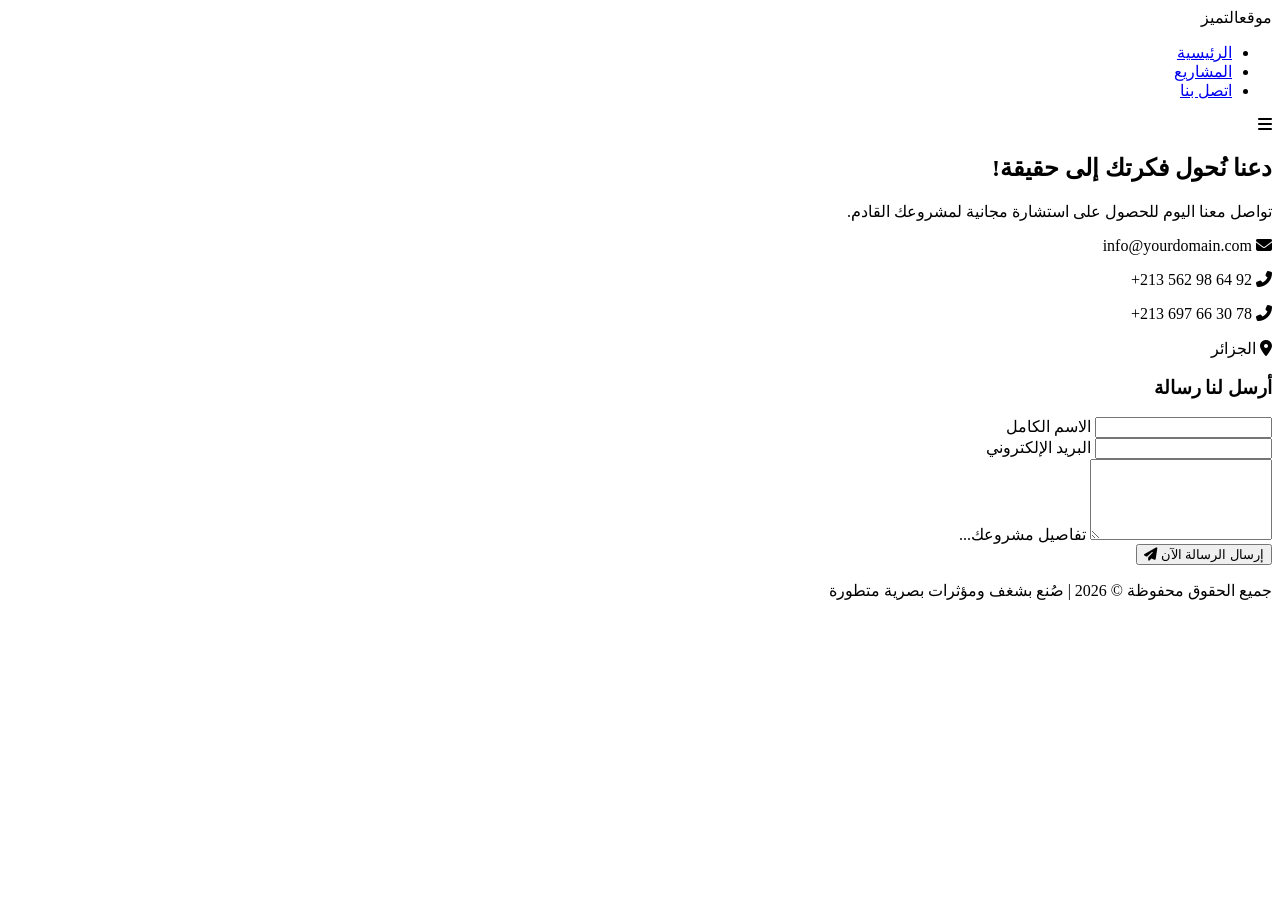
==== contact.html @ 58818e41 "Create contact.html" ====
<!DOCTYPE html>
<html lang="ar" dir="rtl">
<head>
    <meta charset="UTF-8">
    <meta name="viewport" content="width=device-width, initial-scale=1.0">
    <title>اتصل بنا - تواصل معنا</title>
    <link rel="stylesheet" href="style.css">
    <link rel="stylesheet" href="https://cdnjs.cloudflare.com/ajax/libs/font-awesome/6.4.0/css/all.min.css">
</head>
<body>

    <nav class="navbar">
        <div class="logo">موقع<span>التميز</span></div>
        <ul class="nav-links">
            <li><a href="index.html">الرئيسية</a></li>
            <li><a href="portfolio.html">المشاريع</a></li>
            <li><a href="contact.html" class="active">اتصل بنا</a></li>
        </ul>
        <div class="menu-btn" id="menuBtn"><i class="fas fa-bars"></i></div>
    </nav>

    <section class="contact-container">
        <div class="contact-box">
            <div class="contact-info">
                <h2>دعنا نُحول فكرتك إلى حقيقة!</h2>
                <p>تواصل معنا اليوم للحصول على استشارة مجانية لمشروعك القادم.</p>
                <div class="info-details">
                    <p><i class="fas fa-envelope"></i> info@yourdomain.com</p>
                    <p><i class="fas fa-phone-alt"></i> <span dir="ltr">+213 562 98 64 92</span></p>
                    <p><i class="fas fa-phone-alt"></i> <span dir="ltr">+213 697 66 30 78</span></p>
                    <p><i class="fas fa-map-marker-alt"></i> الجزائر</p>
                </div>
            </div>
            
            <form class="contact-form" id="customContactForm">
                <h3>أرسل لنا رسالة</h3>
                <div class="input-group">
                    <input type="text" required placeholder=" ">
                    <label>الاسم الكامل</label>
                </div>
                <div class="input-group">
                    <input type="email" required placeholder=" ">
                    <label>البريد الإلكتروني</label>
                </div>
                <div class="input-group">
                    <textarea rows="5" required placeholder=" "></textarea>
                    <label>تفاصيل مشروعك...</label>
                </div>
                <button type="submit" class="btn btn-submit">إرسال الرسالة الآن <i class="fas fa-paper-plane"></i></button>
            </form>
        </div>
    </section>

    <footer>
        <p>جميع الحقوق محفوظة © 2026 | صُنع بشغف ومؤثرات بصرية متطورة</p>
    </footer>

    <script src="script.js"></script>
</body>
</html>
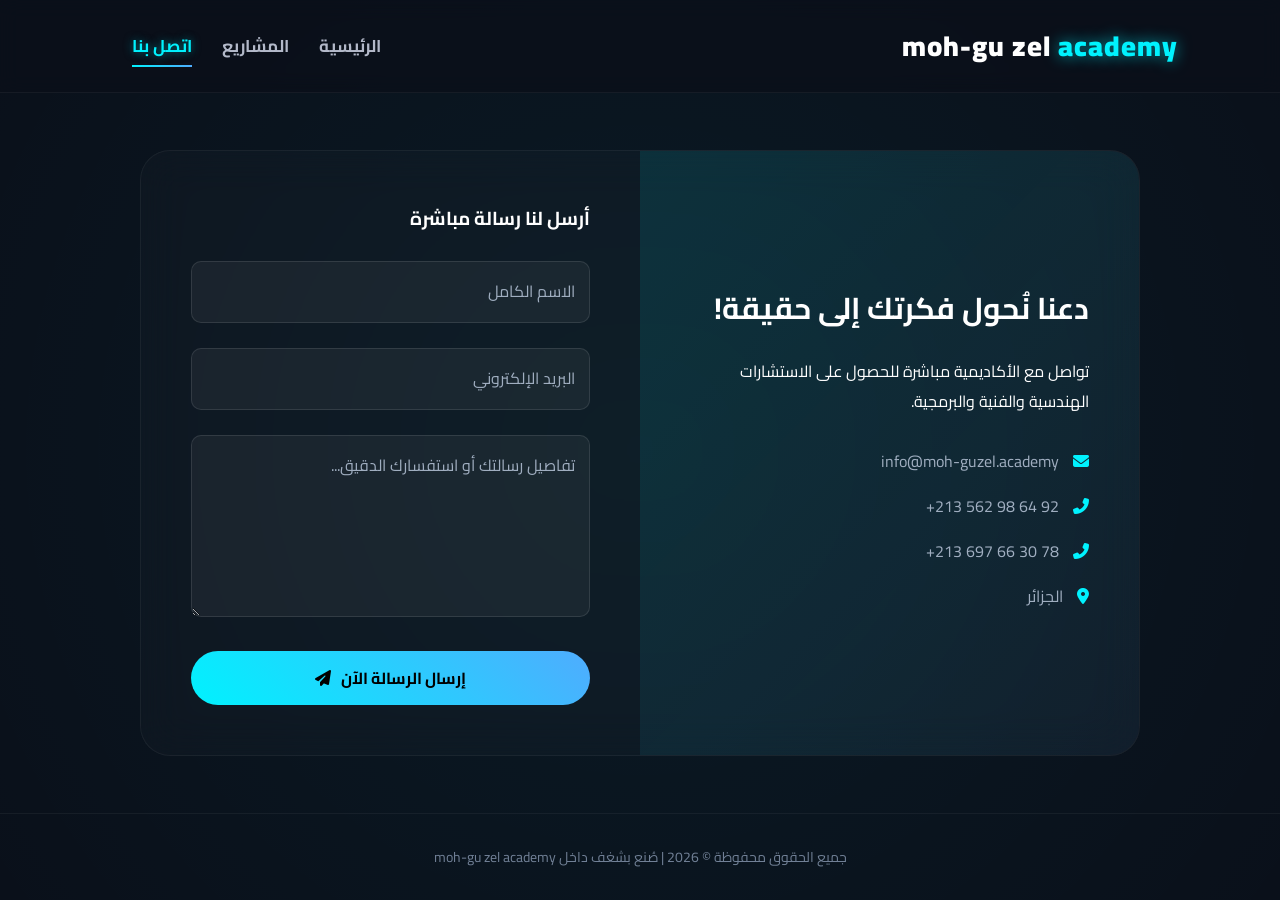
==== commit dce57ae9: "Update contact.html" ====
--- a/contact.html
+++ b/contact.html
@@ -3,14 +3,20 @@
 <head>
     <meta charset="UTF-8">
     <meta name="viewport" content="width=device-width, initial-scale=1.0">
-    <title>اتصل بنا - تواصل معنا</title>
+    <title>اتصل بنا - moh-gu zel academy</title>
     <link rel="stylesheet" href="style.css">
     <link rel="stylesheet" href="https://cdnjs.cloudflare.com/ajax/libs/font-awesome/6.4.0/css/all.min.css">
 </head>
 <body>
 
+    <audio id="bgMusic" loop>
+        <source src="https://www.soundhelix.com/examples/mp3/SoundHelix-Song-1.mp3" type="audio/mp3">
+    </audio>
+
+    <div class="bg-glow" id="bgGlow"></div>
+
     <nav class="navbar">
-        <div class="logo">موقع<span>التميز</span></div>
+        <div class="logo">moh-gu zel <span>academy</span></div>
         <ul class="nav-links">
             <li><a href="index.html">الرئيسية</a></li>
             <li><a href="portfolio.html">المشاريع</a></li>
@@ -23,9 +29,9 @@
         <div class="contact-box">
             <div class="contact-info">
                 <h2>دعنا نُحول فكرتك إلى حقيقة!</h2>
-                <p>تواصل معنا اليوم للحصول على استشارة مجانية لمشروعك القادم.</p>
+                <p>تواصل مع الأكاديمية مباشرة للحصول على الاستشارات الهندسية والفنية والبرمجية.</p>
                 <div class="info-details">
-                    <p><i class="fas fa-envelope"></i> info@yourdomain.com</p>
+                    <p><i class="fas fa-envelope"></i> info@moh-guzel.academy</p>
                     <p><i class="fas fa-phone-alt"></i> <span dir="ltr">+213 562 98 64 92</span></p>
                     <p><i class="fas fa-phone-alt"></i> <span dir="ltr">+213 697 66 30 78</span></p>
                     <p><i class="fas fa-map-marker-alt"></i> الجزائر</p>
@@ -33,7 +39,7 @@
             </div>
             
             <form class="contact-form" id="customContactForm">
-                <h3>أرسل لنا رسالة</h3>
+                <h3>أرسل لنا رسالة مباشرة</h3>
                 <div class="input-group">
                     <input type="text" required placeholder=" ">
                     <label>الاسم الكامل</label>
@@ -44,7 +50,7 @@
                 </div>
                 <div class="input-group">
                     <textarea rows="5" required placeholder=" "></textarea>
-                    <label>تفاصيل مشروعك...</label>
+                    <label>تفاصيل رسالتك أو استفسارك الدقيق...</label>
                 </div>
                 <button type="submit" class="btn btn-submit">إرسال الرسالة الآن <i class="fas fa-paper-plane"></i></button>
             </form>
@@ -52,7 +58,7 @@
     </section>
 
     <footer>
-        <p>جميع الحقوق محفوظة © 2026 | صُنع بشغف ومؤثرات بصرية متطورة</p>
+        <p>جميع الحقوق محفوظة © 2026 | صُنع بشغف داخل moh-gu zel academy</p>
     </footer>
 
     <script src="script.js"></script>
--- a/style.css
+++ b/style.css
@@ -0,0 +1,473 @@
+/* استيراد خط تجاري حديث */
+@import url('https://fonts.googleapis.com/css2?family=Cairo:wght@300;400;700;900&display=swap');
+
+/* تصفير الإعدادات الافتراضية وثيم داكن غامر */
+* {
+    margin: 0;
+    padding: 0;
+    box-sizing: border-box;
+    font-family: 'Cairo', sans-serif;
+    transition: all 0.4s ease;
+}
+
+body {
+    background-color: #0b0f19;
+    color: #ffffff;
+    overflow-x: hidden;
+    position: relative;
+}
+
+/* توهج خلفي متحرك */
+.bg-glow {
+    position: fixed;
+    top: -50%;
+    left: -50%;
+    width: 200%;
+    height: 200%;
+    background: radial-gradient(circle, rgba(0, 242, 254, 0.05) 0%, rgba(79, 172, 254, 0) 60%);
+    z-index: -1;
+    pointer-events: none;
+}
+
+/* شريط التنقل الزجاجي (Glassmorphism Navbar) */
+.navbar {
+    display: flex;
+    justify-content: space-between;
+    align-items: center;
+    padding: 20px 8%;
+    background: rgba(11, 15, 25, 0.8);
+    backdrop-filter: blur(10px);
+    border-bottom: 1px solid rgba(255, 255, 255, 0.05);
+    position: sticky;
+    top: 0;
+    z-index: 1000;
+}
+
+.navbar .logo {
+    font-size: 28px;
+    font-weight: 900;
+    letter-spacing: 1px;
+}
+
+.navbar .logo span {
+    color: #00f2fe;
+    text-shadow: 0 0 15px rgba(0, 242, 254, 0.6);
+}
+
+.nav-links {
+    display: flex;
+    list-style: none;
+}
+
+.nav-links li {
+    margin-left: 30px;
+}
+
+.nav-links a {
+    color: #b3b9c9;
+    text-decoration: none;
+    font-size: 17px;
+    font-weight: 700;
+    position: relative;
+    padding: 5px 0;
+}
+
+.nav-links a:hover, .nav-links a.active {
+    color: #00f2fe;
+    text-shadow: 0 0 10px rgba(0, 242, 254, 0.5);
+}
+
+.nav-links a::after {
+    content: '';
+    position: absolute;
+    width: 0;
+    height: 2px;
+    bottom: 0;
+    right: 0;
+    background: linear-gradient(90deg, #00f2fe, #4facfe);
+    transition: 0.4s;
+}
+
+.nav-links a:hover::after, .nav-links a.active::after {
+    width: 100%;
+}
+
+.menu-btn {
+    display: none;
+    font-size: 24px;
+    cursor: pointer;
+    color: #00f2fe;
+}
+
+/* القسم الرئيسي (Hero Section) والمؤثرات البصرية */
+.hero-section {
+    min-height: 85vh;
+    display: flex;
+    align-items: center;
+    justify-content: space-between;
+    padding: 0 8%;
+    position: relative;
+}
+
+.hero-content {
+    max-width: 55%;
+}
+
+.animate-text {
+    font-size: 45px;
+    font-weight: 900;
+    line-height: 1.4;
+    margin-bottom: 20px;
+    animation: fadeInUp 1s ease-in-out;
+}
+
+.animate-text span {
+    background: linear-gradient(45deg, #00f2fe, #4facfe);
+    -webkit-background-clip: text;
+    -webkit-text-fill-color: transparent;
+}
+
+.hero-desc {
+    font-size: 18px;
+    color: #a0aec0;
+    line-height: 1.8;
+    margin-bottom: 35px;
+    animation: fadeInUp 1.3s ease-in-out;
+}
+
+/* الأزرار المتوهجة الحركية */
+.hero-buttons {
+    display: flex;
+    gap: 20px;
+    animation: fadeInUp 1.6s ease-in-out;
+}
+
+.btn {
+    padding: 12px 30px;
+    font-size: 16px;
+    font-weight: 700;
+    border-radius: 50px;
+    text-decoration: none;
+    cursor: pointer;
+    display: inline-flex;
+    align-items: center;
+    gap: 10px;
+}
+
+.btn-primary {
+    background: linear-gradient(45deg, #00f2fe, #4facfe);
+    color: #05070c;
+    box-shadow: 0 5px 20px rgba(0, 242, 254, 0.4);
+}
+
+.btn-primary:hover {
+    transform: translateY(-5px);
+    box-shadow: 0 8px 30px rgba(0, 242, 254, 0.7);
+}
+
+.btn-secondary {
+    background: transparent;
+    color: #ffffff;
+    border: 2px solid #4facfe;
+}
+
+.btn-secondary:hover {
+    background: rgba(79, 172, 254, 0.1);
+    transform: translateY(-5px);
+    box-shadow: 0 5px 15px rgba(79, 172, 254, 0.3);
+}
+
+/* عنصر الكرة العائمة المتحركة ثلاثية الأبعاد بالـ CSS */
+.hero-visual {
+    position: relative;
+    width: 350px;
+    height: 350px;
+}
+
+.floating-sphere {
+    width: 100%;
+    height: 100%;
+    background: radial-gradient(circle at 30% 30%, #00f2fe, #4facfe, #0b0f19);
+    border-radius: 50%;
+    box-shadow: 0 0 50px rgba(0, 242, 254, 0.5), inset 0 0 40px rgba(255, 255, 255, 0.2);
+    animation: floatAnimation 6s ease-in-out infinite;
+}
+
+/* قسم ميزات نيون (Neon Cards) */
+.features-section {
+    padding: 80px 8%;
+    text-align: center;
+}
+
+.section-title {
+    font-size: 36px;
+    margin-bottom: 50px;
+    font-weight: 900;
+}
+
+.section-title span {
+    color: #00f2fe;
+}
+
+.features-grid {
+    display: grid;
+    grid-template-columns: repeat(auto-fit, minmax(280px, 1fr));
+    gap: 30px;
+}
+
+.feature-card {
+    background: rgba(255, 255, 255, 0.03);
+    border: 1px solid rgba(255, 255, 255, 0.05);
+    padding: 40px 30px;
+    border-radius: 20px;
+    cursor: pointer;
+    position: relative;
+    overflow: hidden;
+}
+
+.feature-card::before {
+    content: '';
+    position: absolute;
+    top: 0; left: 0; width: 100%; height: 100%;
+    background: linear-gradient(45deg, transparent, rgba(0, 242, 254, 0.1), transparent);
+    transform: translateX(-100%);
+    transition: 0.6s;
+}
+
+.feature-card:hover::before {
+    transform: translateX(100%);
+}
+
+.feature-card:hover {
+    transform: translateY(-10px);
+    border-color: #00f2fe;
+    box-shadow: 0 10px 30px rgba(0, 242, 254, 0.2);
+}
+
+.icon-box {
+    font-size: 40px;
+    color: #00f2fe;
+    margin-bottom: 20px;
+    text-shadow: 0 0 10px rgba(0, 242, 254, 0.5);
+}
+
+.feature-card h3 {
+    margin-bottom: 15px;
+    font-size: 22px;
+}
+
+.feature-card p {
+    color: #a0aec0;
+    font-size: 15px;
+    line-height: 1.6;
+}
+
+/* صفحة معرض الأعمال (Portfolio Grid) */
+.portfolio-section {
+    padding: 60px 8%;
+    text-align: center;
+}
+
+.section-subtitle {
+    color: #a0aec0;
+    margin-top: -40px;
+    margin-bottom: 50px;
+}
+
+.portfolio-grid {
+    display: grid;
+    grid-template-columns: repeat(auto-fit, minmax(320px, 1fr));
+    gap: 40px;
+}
+
+.portfolio-card {
+    background: #131a26;
+    border-radius: 15px;
+    overflow: hidden;
+    box-shadow: 0 10px 20px rgba(0,0,0,0.3);
+}
+
+.card-img-holder {
+    position: relative;
+    height: 220px;
+    overflow: hidden;
+}
+
+.mock-img {
+    width: 100%;
+    height: 100%;
+    background: linear-gradient(135deg, #1e293b, #0f172a);
+}
+
+/* مؤثرات ألوان تجريبية للكروت عوضاً عن الصور الخارجية */
+.img-1 { background: linear-gradient(45deg, #f43f5e, #ec4899); }
+.img-2 { background: linear-gradient(45deg, #3b82f6, #1d4ed8); }
+.img-3 { background: linear-gradient(45deg, #10b981, #059669); }
+
+.overlay-effect {
+    position: absolute;
+    top: 0; left: 0; width: 100%; height: 100%;
+    background: rgba(11, 15, 25, 0.8);
+    display: flex;
+    justify-content: center;
+    align-items: center;
+    opacity: 0;
+    z-index: 2;
+}
+
+.portfolio-card:hover .overlay-effect {
+    opacity: 1;
+}
+
+.portfolio-card:hover .mock-img {
+    transform: scale(1.1);
+}
+
+.view-btn {
+    padding: 10px 20px;
+    background: #00f2fe;
+    color: #000;
+    text-decoration: none;
+    border-radius: 50px;
+    font-weight: 700;
+}
+
+.card-info {
+    padding: 25px;
+    text-align: right;
+}
+
+.card-info h3 {
+    font-size: 20px;
+    margin-bottom: 10px;
+}
+
+.card-info p {
+    color: #a0aec0;
+    font-size: 14px;
+    line-height: 1.5;
+}
+
+/* صفحة اتصل بنا المتقدمة (Contact Glass Form) */
+.contact-container {
+    min-height: 80vh;
+    display: flex;
+    justify-content: center;
+    align-items: center;
+    padding: 40px 8%;
+}
+
+.contact-box {
+    display: flex;
+    width: 100%;
+    max-width: 1000px;
+    background: rgba(255, 255, 255, 0.02);
+    border: 1px solid rgba(255, 255, 255, 0.05);
+    border-radius: 30px;
+    overflow: hidden;
+    backdrop-filter: blur(20px);
+}
+
+.contact-info {
+    flex: 1;
+    padding: 50px;
+    background: linear-gradient(135deg, rgba(0, 242, 254, 0.1), rgba(79, 172, 254, 0.05));
+    display: flex;
+    flex-direction: column;
+    justify-content: center;
+}
+
+.contact-info h2 { font-size: 30px; margin-bottom: 20px; }
+.info-details { margin-top: 30px; }
+.info-details p { margin-bottom: 15px; font-size: 16px; color: #a0aec0; }
+.info-details p i { color: #00f2fe; margin-left: 10px; }
+
+.contact-form {
+    flex: 1;
+    padding: 50px;
+    display: flex;
+    flex-direction: column;
+    gap: 25px;
+}
+
+.input-group {
+    position: relative;
+    width: 100%;
+}
+
+.input-group input, .input-group textarea {
+    width: 100%;
+    padding: 15px;
+    background: rgba(255, 255, 255, 0.05);
+    border: 1px solid rgba(255, 255, 255, 0.1);
+    border-radius: 10px;
+    outline: none;
+    color: white;
+    font-size: 16px;
+}
+
+.input-group label {
+    position: absolute;
+    right: 15px;
+    top: 15px;
+    color: #a0aec0;
+    pointer-events: none;
+    transition: 0.3s;
+}
+
+/* تأثير تحريك الـ Label الفخم عند النقر */
+.input-group input:focus ~ label,
+.input-group input:not(:placeholder-shown) ~ label,
+.input-group textarea:focus ~ label,
+.input-group textarea:not(:placeholder-shown) ~ label {
+    top: -12px;
+    right: 10px;
+    font-size: 12px;
+    color: #00f2fe;
+    background: #0b0f19;
+    padding: 2px 8px;
+    border-radius: 5px;
+}
+
+.input-group input:focus, .input-group textarea:focus {
+    border-color: #00f2fe;
+    box-shadow: 0 0 10px rgba(0, 242, 254, 0.3);
+}
+
+.btn-submit {
+    background: linear-gradient(45deg, #00f2fe, #4facfe);
+    color: #000;
+    justify-content: center;
+    border: none;
+}
+
+/* التذييل */
+footer {
+    text-align: center;
+    padding: 30px;
+    border-top: 1px solid rgba(255, 255, 255, 0.05);
+    color: #718096;
+    font-size: 14px;
+}
+
+/* شاشات الـ Keyframes للحركات والأنيميشن التفاعلي */
+@keyframes fadeInUp {
+    from { opacity: 0; transform: translateY(30px); }
+    to { opacity: 1; transform: translateY(0); }
+}
+
+@keyframes floatAnimation {
+    0% { transform: translateY(0) rotate(0deg); }
+    50% { transform: translateY(-20px) rotate(5deg); }
+    100% { transform: translateY(0) rotate(0deg); }
+}
+
+/* تجاوب التصميم مع الهواتف الذكية (Responsive Design) */
+@media (max-width: 900px) {
+    .navbar { padding: 20px 5%; }
+    .hero-section { flex-direction: column; text-align: center; padding: 60px 5%; gap: 50px; }
+    .hero-content { max-width: 100%; }
+    .hero-buttons { justify-content: center; }
+    .contact-box { flex-direction: column; }
+    .nav-links { display: none; } /* يمكن توسيعها عبر الـ JS للـ Menu الحركي */
+}
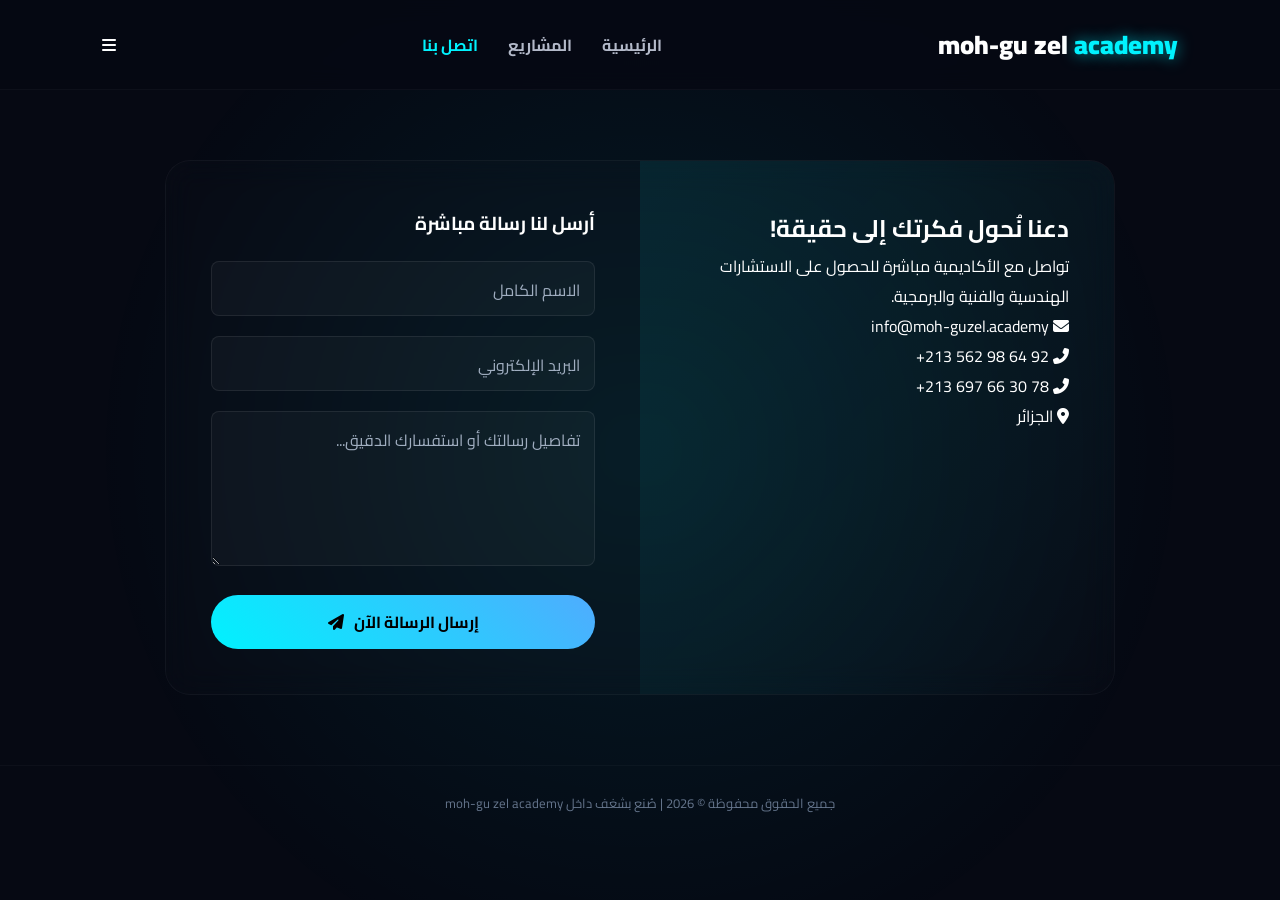
==== commit 26a63eae: "Update contact.html" ====
--- a/contact.html
+++ b/contact.html
@@ -9,8 +9,8 @@
 </head>
 <body>
 
-    <audio id="bgMusic" loop>
-        <source src="https://www.soundhelix.com/examples/mp3/SoundHelix-Song-1.mp3" type="audio/mp3">
+    <audio id="bgMusic" loop autoplay muted>
+        <source src="https://assets.mixkit.co/music/preview/mixkit-beautiful-dream-493.mp3" type="audio/mp3">
     </audio>
 
     <div class="bg-glow" id="bgGlow"></div>
--- a/style.css
+++ b/style.css
@@ -1,473 +1,102 @@
-/* استيراد خط تجاري حديث */
 @import url('https://fonts.googleapis.com/css2?family=Cairo:wght@300;400;700;900&display=swap');
 
-/* تصفير الإعدادات الافتراضية وثيم داكن غامر */
 * {
-    margin: 0;
-    padding: 0;
-    box-sizing: border-box;
-    font-family: 'Cairo', sans-serif;
-    transition: all 0.4s ease;
+    margin: 0; padding: 0; box-sizing: border-box; font-family: 'Cairo', sans-serif; transition: all 0.4s ease;
 }
 
 body {
-    background-color: #0b0f19;
-    color: #ffffff;
-    overflow-x: hidden;
-    position: relative;
+    background-color: #060913; color: #ffffff; overflow-x: hidden; position: relative;
 }
 
-/* توهج خلفي متحرك */
+/* الخلفية النيون المتوهجة والذكية */
 .bg-glow {
-    position: fixed;
-    top: -50%;
-    left: -50%;
-    width: 200%;
-    height: 200%;
-    background: radial-gradient(circle, rgba(0, 242, 254, 0.05) 0%, rgba(79, 172, 254, 0) 60%);
-    z-index: -1;
-    pointer-events: none;
+    position: fixed; top: 0; left: 0; width: 100vw; height: 100vh;
+    background: radial-gradient(circle at 50% 50%, rgba(0, 242, 254, 0.08) 0%, rgba(6, 9, 19, 0) 70%);
+    z-index: -1; pointer-events: none; transition: background 0.1s ease;
 }
 
-/* شريط التنقل الزجاجي (Glassmorphism Navbar) */
+/* التنسيقات العامة للبار والـ Hero */
 .navbar {
-    display: flex;
-    justify-content: space-between;
-    align-items: center;
-    padding: 20px 8%;
-    background: rgba(11, 15, 25, 0.8);
-    backdrop-filter: blur(10px);
-    border-bottom: 1px solid rgba(255, 255, 255, 0.05);
-    position: sticky;
-    top: 0;
-    z-index: 1000;
+    display: flex; justify-content: space-between; align-items: center; padding: 20px 8%;
+    background: rgba(6, 9, 19, 0.85); backdrop-filter: blur(12px); border-bottom: 1px solid rgba(255, 255, 255, 0.03);
+    position: sticky; top: 0; z-index: 1000;
+}
+.navbar .logo { font-size: 26px; font-weight: 900; color: #fff; }
+.navbar .logo span { color: #00f2fe; text-shadow: 0 0 15px rgba(0, 242, 254, 0.6); }
+.nav-links { display: flex; list-style: none; }
+.nav-links li { margin-left: 30px; }
+.nav-links a { color: #b3b9c9; text-decoration: none; font-size: 16px; font-weight: 700; position: relative; padding: 5px 0; }
+.nav-links a:hover, .nav-links a.active { color: #00f2fe; }
+
+.hero-section { min-height: 80vh; display: flex; align-items: center; justify-content: space-between; padding: 0 8%; }
+.hero-content { max-width: 55%; }
+.hero-desc { font-size: 17px; color: #a0aec0; line-height: 1.8; margin-bottom: 35px; }
+
+.hero-buttons { display: flex; gap: 20px; }
+.btn { padding: 12px 30px; font-size: 16px; font-weight: 700; border-radius: 50px; text-decoration: none; cursor: pointer; display: inline-flex; align-items: center; gap: 10px; border:none; }
+.btn-primary { background: linear-gradient(45deg, #00f2fe, #4facfe); color: #060913; box-shadow: 0 5px 20px rgba(0, 242, 254, 0.4); }
+.btn-primary:hover { transform: translateY(-4px); box-shadow: 0 8px 30px rgba(0, 242, 254, 0.7); }
+.btn-secondary { background: transparent; color: #ffffff; border: 2px solid #4facfe; }
+.btn-secondary:hover { background: rgba(79, 172, 254, 0.1); transform: translateY(-4px); }
+
+.hero-visual { width: 320px; height: 320px; position: relative; }
+.floating-sphere { width: 100%; height: 100%; background: radial-gradient(circle at 30% 30%, #00f2fe, #4facfe, #060913); border-radius: 50%; box-shadow: 0 0 50px rgba(0, 242, 254, 0.4); animation: floatAnimation 5s ease-in-out infinite; }
+
+/* عناصر الكروت بدون حاجة لصور مسبقة */
+.features-section, .portfolio-section { padding: 70px 8%; text-align: center; }
+.section-title { font-size: 36px; margin-bottom: 40px; font-weight: 900; }
+.section-title span { color: #00f2fe; }
+.features-grid, .portfolio-grid { display: grid; grid-template-columns: repeat(auto-fit, minmax(300px, 1fr)); gap: 30px; }
+
+.feature-card, .portfolio-card { background: rgba(255, 255, 255, 0.02); border: 1px solid rgba(255, 255, 255, 0.05); padding: 35px 25px; border-radius: 20px; cursor: pointer; text-align: right; }
+.feature-card:hover, .portfolio-card:hover { border-color: #00f2fe; transform: translateY(-8px); box-shadow: 0 10px 25px rgba(0, 242, 254, 0.15); }
+.icon-box { font-size: 38px; color: #00f2fe; margin-bottom: 20px; }
+
+.card-img-holder { position: relative; height: 180px; overflow: hidden; border-radius: 12px; margin-bottom: 20px; }
+.mock-img { width: 100%; height: 100%; display: flex; justify-content: center; align-items: center; font-weight: bold; font-size: 20px; letter-spacing: 1px; }
+.img-1 { background: linear-gradient(135deg, #1e2640, #00f2fe); color: #fff; }
+.img-2 { background: linear-gradient(135deg, #2d1e40, #ec4899); color: #fff; }
+
+.overlay-effect { position: absolute; top:0; left:0; width:100%; height:100%; background: rgba(6, 9, 19, 0.85); display: flex; justify-content: center; align-items: center; opacity: 0; }
+.portfolio-card:hover .overlay-effect { opacity: 1; }
+.view-btn { padding: 10px 22px; background: #00f2fe; color: #000; border: none; border-radius: 50px; font-weight: 700; cursor: pointer; }
+
+/* تصميم النافذة المنبثقة الغامرة (Glassmorphism Modal) لبث التفاصيل الكثيرة */
+.modal-overlay { position: fixed; top: 0; left: 0; width: 100%; height: 100%; background: rgba(0, 0, 0, 0.8); backdrop-filter: blur(8px); display: none; justify-content: center; align-items: center; z-index: 2000; opacity: 0; transition: opacity 0.4s ease; }
+.modal-overlay.active { display: flex; opacity: 1; }
+.modal-box { background: #0d1326; border: 1px solid rgba(0, 242, 254, 0.3); width: 90%; max-width: 650px; padding: 40px; border-radius: 24px; position: relative; box-shadow: 0 20px 50px rgba(0, 242, 254, 0.2); text-align: right; transform: scale(0.8); transition: transform 0.4s ease; }
+.modal-overlay.active .modal-box { transform: scale(1); }
+.close-modal { position: absolute; left: 25px; top: 20px; font-size: 32px; color: #a0aec0; cursor: pointer; }
+.close-modal:hover { color: #00f2fe; }
+
+.modal-body-content h2 { color: #00f2fe; margin-bottom: 15px; font-size: 26px; }
+.modal-body-content h4 { color: #4facfe; margin: 15px 0 5px 0; }
+.modal-body-content p { color: #cbd5e1; line-height: 1.7; font-size: 15px; }
+.tech-badges { display: flex; gap: 10px; margin-top: 15px; flex-wrap: wrap; }
+.badge { padding: 5px 12px; background: rgba(0, 242, 254, 0.1); border: 1px solid #00f2fe; border-radius: 5px; font-size: 13px; color: #00f2fe; }
+
+/* التذييل وقسم اتصل بنا */
+.contact-container { min-height: 75vh; display: flex; justify-content: center; align-items: center; padding: 40px 8%; }
+.contact-box { display: flex; width: 100%; max-width: 950px; background: rgba(255, 255, 255, 0.01); border: 1px solid rgba(255, 255, 255, 0.04); border-radius: 25px; overflow: hidden; backdrop-filter: blur(15px); }
+.contact-info { flex: 1; padding: 45px; background: linear-gradient(135deg, rgba(0, 242, 254, 0.08), transparent); }
+.contact-form { flex: 1; padding: 45px; display: flex; flex-direction: column; gap: 20px; }
+.input-group { position: relative; }
+.input-group input, .input-group textarea { width: 100%; padding: 14px; background: rgba(255, 255, 255, 0.03); border: 1px solid rgba(255, 255, 255, 0.08); border-radius: 8px; color: #fff; outline: none; }
+.input-group label { position: absolute; right: 15px; top: 14px; color: #a0aec0; pointer-events: none; transition: 0.3s; }
+.input-group input:focus ~ label, .input-group input:not(:placeholder-shown) ~ label, .input-group textarea:focus ~ label, .input-group textarea:not(:placeholder-shown) ~ label { top: -10px; right: 10px; font-size: 11px; color: #00f2fe; background: #060913; padding: 0 5px; }
+.btn-submit { background: linear-gradient(45deg, #00f2fe, #4facfe); color:#000; justify-content:center; }
+
+footer { text-align: center; padding: 25px; border-top: 1px solid rgba(255, 255, 255, 0.03); color: #64748b; font-size: 13px; }
+
+@keyframes floatAnimation {
+    0%, 100% { transform: translateY(0); }
+    50% { transform: translateY(-15px); }
 }
 
-.navbar .logo {
-    font-size: 28px;
-    font-weight: 900;
-    letter-spacing: 1px;
-}
-
-.navbar .logo span {
-    color: #00f2fe;
-    text-shadow: 0 0 15px rgba(0, 242, 254, 0.6);
-}
-
-.nav-links {
-    display: flex;
-    list-style: none;
-}
-
-.nav-links li {
-    margin-left: 30px;
-}
-
-.nav-links a {
-    color: #b3b9c9;
-    text-decoration: none;
-    font-size: 17px;
-    font-weight: 700;
-    position: relative;
-    padding: 5px 0;
-}
-
-.nav-links a:hover, .nav-links a.active {
-    color: #00f2fe;
-    text-shadow: 0 0 10px rgba(0, 242, 254, 0.5);
-}
-
-.nav-links a::after {
-    content: '';
-    position: absolute;
-    width: 0;
-    height: 2px;
-    bottom: 0;
-    right: 0;
-    background: linear-gradient(90deg, #00f2fe, #4facfe);
-    transition: 0.4s;
-}
-
-.nav-links a:hover::after, .nav-links a.active::after {
-    width: 100%;
-}
-
-.menu-btn {
-    display: none;
-    font-size: 24px;
-    cursor: pointer;
-    color: #00f2fe;
-}
-
-/* القسم الرئيسي (Hero Section) والمؤثرات البصرية */
-.hero-section {
-    min-height: 85vh;
-    display: flex;
-    align-items: center;
-    justify-content: space-between;
-    padding: 0 8%;
-    position: relative;
-}
-
-.hero-content {
-    max-width: 55%;
-}
-
-.animate-text {
-    font-size: 45px;
-    font-weight: 900;
-    line-height: 1.4;
-    margin-bottom: 20px;
-    animation: fadeInUp 1s ease-in-out;
-}
-
-.animate-text span {
-    background: linear-gradient(45deg, #00f2fe, #4facfe);
-    -webkit-background-clip: text;
-    -webkit-text-fill-color: transparent;
-}
-
-.hero-desc {
-    font-size: 18px;
-    color: #a0aec0;
-    line-height: 1.8;
-    margin-bottom: 35px;
-    animation: fadeInUp 1.3s ease-in-out;
-}
-
-/* الأزرار المتوهجة الحركية */
-.hero-buttons {
-    display: flex;
-    gap: 20px;
-    animation: fadeInUp 1.6s ease-in-out;
-}
-
-.btn {
-    padding: 12px 30px;
-    font-size: 16px;
-    font-weight: 700;
-    border-radius: 50px;
-    text-decoration: none;
-    cursor: pointer;
-    display: inline-flex;
-    align-items: center;
-    gap: 10px;
-}
-
-.btn-primary {
-    background: linear-gradient(45deg, #00f2fe, #4facfe);
-    color: #05070c;
-    box-shadow: 0 5px 20px rgba(0, 242, 254, 0.4);
-}
-
-.btn-primary:hover {
-    transform: translateY(-5px);
-    box-shadow: 0 8px 30px rgba(0, 242, 254, 0.7);
-}
-
-.btn-secondary {
-    background: transparent;
-    color: #ffffff;
-    border: 2px solid #4facfe;
-}
-
-.btn-secondary:hover {
-    background: rgba(79, 172, 254, 0.1);
-    transform: translateY(-5px);
-    box-shadow: 0 5px 15px rgba(79, 172, 254, 0.3);
-}
-
-/* عنصر الكرة العائمة المتحركة ثلاثية الأبعاد بالـ CSS */
-.hero-visual {
-    position: relative;
-    width: 350px;
-    height: 350px;
-}
-
-.floating-sphere {
-    width: 100%;
-    height: 100%;
-    background: radial-gradient(circle at 30% 30%, #00f2fe, #4facfe, #0b0f19);
-    border-radius: 50%;
-    box-shadow: 0 0 50px rgba(0, 242, 254, 0.5), inset 0 0 40px rgba(255, 255, 255, 0.2);
-    animation: floatAnimation 6s ease-in-out infinite;
-}
-
-/* قسم ميزات نيون (Neon Cards) */
-.features-section {
-    padding: 80px 8%;
-    text-align: center;
-}
-
-.section-title {
-    font-size: 36px;
-    margin-bottom: 50px;
-    font-weight: 900;
-}
-
-.section-title span {
-    color: #00f2fe;
-}
-
-.features-grid {
-    display: grid;
-    grid-template-columns: repeat(auto-fit, minmax(280px, 1fr));
-    gap: 30px;
-}
-
-.feature-card {
-    background: rgba(255, 255, 255, 0.03);
-    border: 1px solid rgba(255, 255, 255, 0.05);
-    padding: 40px 30px;
-    border-radius: 20px;
-    cursor: pointer;
-    position: relative;
-    overflow: hidden;
-}
-
-.feature-card::before {
-    content: '';
-    position: absolute;
-    top: 0; left: 0; width: 100%; height: 100%;
-    background: linear-gradient(45deg, transparent, rgba(0, 242, 254, 0.1), transparent);
-    transform: translateX(-100%);
-    transition: 0.6s;
-}
-
-.feature-card:hover::before {
-    transform: translateX(100%);
-}
-
-.feature-card:hover {
-    transform: translateY(-10px);
-    border-color: #00f2fe;
-    box-shadow: 0 10px 30px rgba(0, 242, 254, 0.2);
-}
-
-.icon-box {
-    font-size: 40px;
-    color: #00f2fe;
-    margin-bottom: 20px;
-    text-shadow: 0 0 10px rgba(0, 242, 254, 0.5);
-}
-
-.feature-card h3 {
-    margin-bottom: 15px;
-    font-size: 22px;
-}
-
-.feature-card p {
-    color: #a0aec0;
-    font-size: 15px;
-    line-height: 1.6;
-}
-
-/* صفحة معرض الأعمال (Portfolio Grid) */
-.portfolio-section {
-    padding: 60px 8%;
-    text-align: center;
-}
-
-.section-subtitle {
-    color: #a0aec0;
-    margin-top: -40px;
-    margin-bottom: 50px;
-}
-
-.portfolio-grid {
-    display: grid;
-    grid-template-columns: repeat(auto-fit, minmax(320px, 1fr));
-    gap: 40px;
-}
-
-.portfolio-card {
-    background: #131a26;
-    border-radius: 15px;
-    overflow: hidden;
-    box-shadow: 0 10px 20px rgba(0,0,0,0.3);
-}
-
-.card-img-holder {
-    position: relative;
-    height: 220px;
-    overflow: hidden;
-}
-
-.mock-img {
-    width: 100%;
-    height: 100%;
-    background: linear-gradient(135deg, #1e293b, #0f172a);
-}
-
-/* مؤثرات ألوان تجريبية للكروت عوضاً عن الصور الخارجية */
-.img-1 { background: linear-gradient(45deg, #f43f5e, #ec4899); }
-.img-2 { background: linear-gradient(45deg, #3b82f6, #1d4ed8); }
-.img-3 { background: linear-gradient(45deg, #10b981, #059669); }
-
-.overlay-effect {
-    position: absolute;
-    top: 0; left: 0; width: 100%; height: 100%;
-    background: rgba(11, 15, 25, 0.8);
-    display: flex;
-    justify-content: center;
-    align-items: center;
-    opacity: 0;
-    z-index: 2;
-}
-
-.portfolio-card:hover .overlay-effect {
-    opacity: 1;
-}
-
-.portfolio-card:hover .mock-img {
-    transform: scale(1.1);
-}
-
-.view-btn {
-    padding: 10px 20px;
-    background: #00f2fe;
-    color: #000;
-    text-decoration: none;
-    border-radius: 50px;
-    font-weight: 700;
-}
-
-.card-info {
-    padding: 25px;
-    text-align: right;
-}
-
-.card-info h3 {
-    font-size: 20px;
-    margin-bottom: 10px;
-}
-
-.card-info p {
-    color: #a0aec0;
-    font-size: 14px;
-    line-height: 1.5;
-}
-
-/* صفحة اتصل بنا المتقدمة (Contact Glass Form) */
-.contact-container {
-    min-height: 80vh;
-    display: flex;
-    justify-content: center;
-    align-items: center;
-    padding: 40px 8%;
-}
-
-.contact-box {
-    display: flex;
-    width: 100%;
-    max-width: 1000px;
-    background: rgba(255, 255, 255, 0.02);
-    border: 1px solid rgba(255, 255, 255, 0.05);
-    border-radius: 30px;
-    overflow: hidden;
-    backdrop-filter: blur(20px);
-}
-
-.contact-info {
-    flex: 1;
-    padding: 50px;
-    background: linear-gradient(135deg, rgba(0, 242, 254, 0.1), rgba(79, 172, 254, 0.05));
-    display: flex;
-    flex-direction: column;
-    justify-content: center;
-}
-
-.contact-info h2 { font-size: 30px; margin-bottom: 20px; }
-.info-details { margin-top: 30px; }
-.info-details p { margin-bottom: 15px; font-size: 16px; color: #a0aec0; }
-.info-details p i { color: #00f2fe; margin-left: 10px; }
-
-.contact-form {
-    flex: 1;
-    padding: 50px;
-    display: flex;
-    flex-direction: column;
-    gap: 25px;
-}
-
-.input-group {
-    position: relative;
-    width: 100%;
-}
-
-.input-group input, .input-group textarea {
-    width: 100%;
-    padding: 15px;
-    background: rgba(255, 255, 255, 0.05);
-    border: 1px solid rgba(255, 255, 255, 0.1);
-    border-radius: 10px;
-    outline: none;
-    color: white;
-    font-size: 16px;
-}
-
-.input-group label {
-    position: absolute;
-    right: 15px;
-    top: 15px;
-    color: #a0aec0;
-    pointer-events: none;
-    transition: 0.3s;
-}
-
-/* تأثير تحريك الـ Label الفخم عند النقر */
-.input-group input:focus ~ label,
-.input-group input:not(:placeholder-shown) ~ label,
-.input-group textarea:focus ~ label,
-.input-group textarea:not(:placeholder-shown) ~ label {
-    top: -12px;
-    right: 10px;
-    font-size: 12px;
-    color: #00f2fe;
-    background: #0b0f19;
-    padding: 2px 8px;
-    border-radius: 5px;
-}
-
-.input-group input:focus, .input-group textarea:focus {
-    border-color: #00f2fe;
-    box-shadow: 0 0 10px rgba(0, 242, 254, 0.3);
-}
-
-.btn-submit {
-    background: linear-gradient(45deg, #00f2fe, #4facfe);
-    color: #000;
-    justify-content: center;
-    border: none;
-}
-
-/* التذييل */
-footer {
-    text-align: center;
-    padding: 30px;
-    border-top: 1px solid rgba(255, 255, 255, 0.05);
-    color: #718096;
-    font-size: 14px;
-}
-
-/* شاشات الـ Keyframes للحركات والأنيميشن التفاعلي */
-@keyframes fadeInUp {
-    from { opacity: 0; transform: translateY(30px); }
-    to { opacity: 1; transform: translateY(0); }
-}
-
-@keyframes floatAnimation {
-    0% { transform: translateY(0) rotate(0deg); }
-    50% { transform: translateY(-20px) rotate(5deg); }
-    100% { transform: translateY(0) rotate(0deg); }
-}
-
-/* تجاوب التصميم مع الهواتف الذكية (Responsive Design) */
-@media (max-width: 900px) {
-    .navbar { padding: 20px 5%; }
-    .hero-section { flex-direction: column; text-align: center; padding: 60px 5%; gap: 50px; }
+@media (max-width: 850px) {
+    .hero-section { flex-direction: column; text-align: center; padding: 50px 5%; }
     .hero-content { max-width: 100%; }
     .hero-buttons { justify-content: center; }
     .contact-box { flex-direction: column; }
-    .nav-links { display: none; } /* يمكن توسيعها عبر الـ JS للـ Menu الحركي */
+    .nav-links { display: none; }
 }
